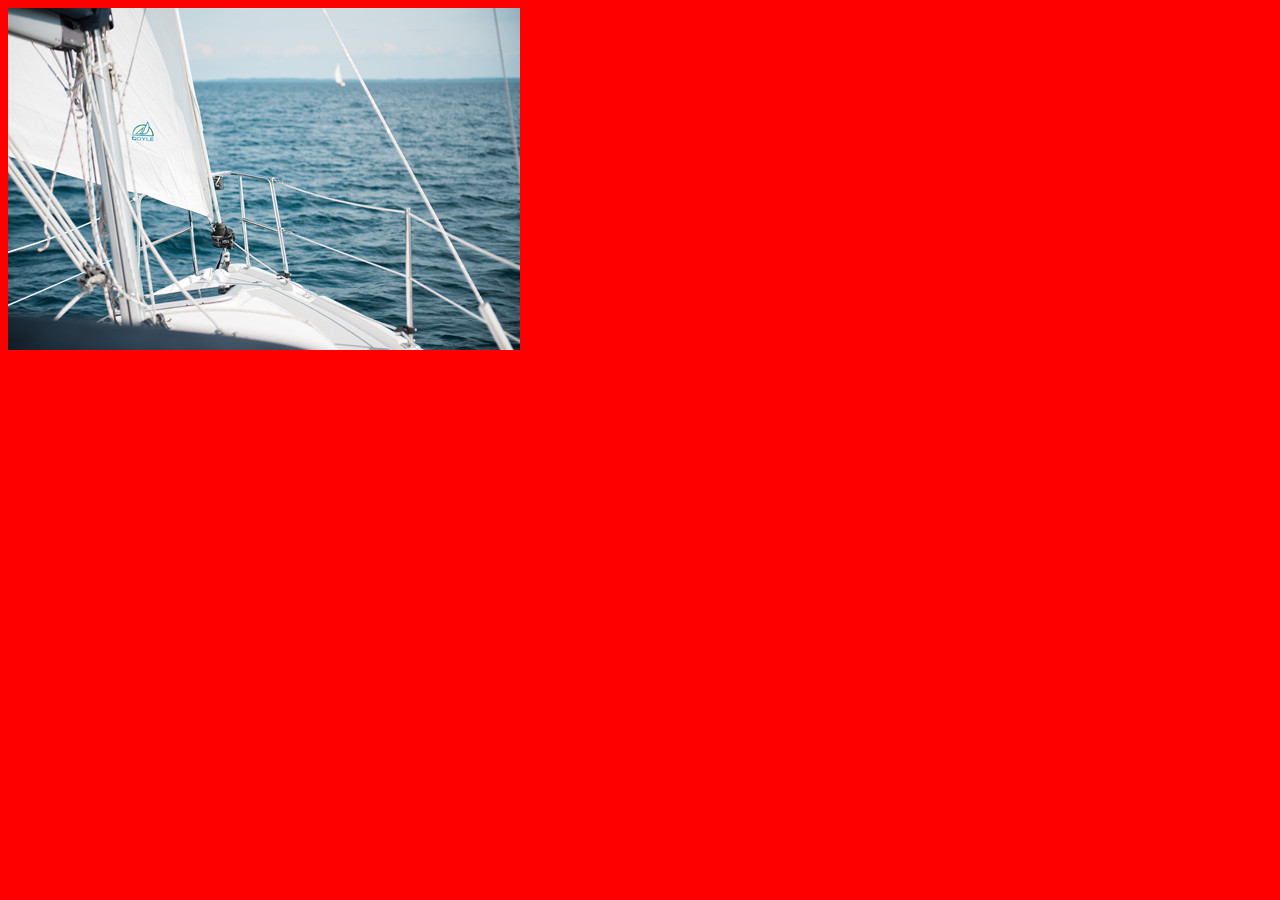
==== week1/index.html @ 35efe08e "Made Background Red" ====
﻿<!doctype html>
<html class="no-js" lang="en">
    <head>
        <meta charset="utf-8">
        <meta http-equiv="x-ua-compatible" content="ie=edge">
        <title>About Me!</title>
        <meta name="description" content="">
        <meta name="viewport" content="width=device-width, initial-scale=1">

        <!-- External link (relative) to your main stylesheet -->
        <link rel="stylesheet" href="css/screen.css">

        <!-- External link (relative) to your javascript file -->
        <script src="js/index.js"></script>
    </head>
    <body>
        <!-- Add your site content here -->
        <!-- Relative URL image link example -->
        <img src="images/northport.jpg" alt="Northport" />
    </body>
</html>
---- week1/css/screen.css ----
/* Add your CSS below */

/* Example: adding a background color to the HTML body */
body {
  /* #ccc is shorthand HEX for a light grey */
  background: #ff0000;
}
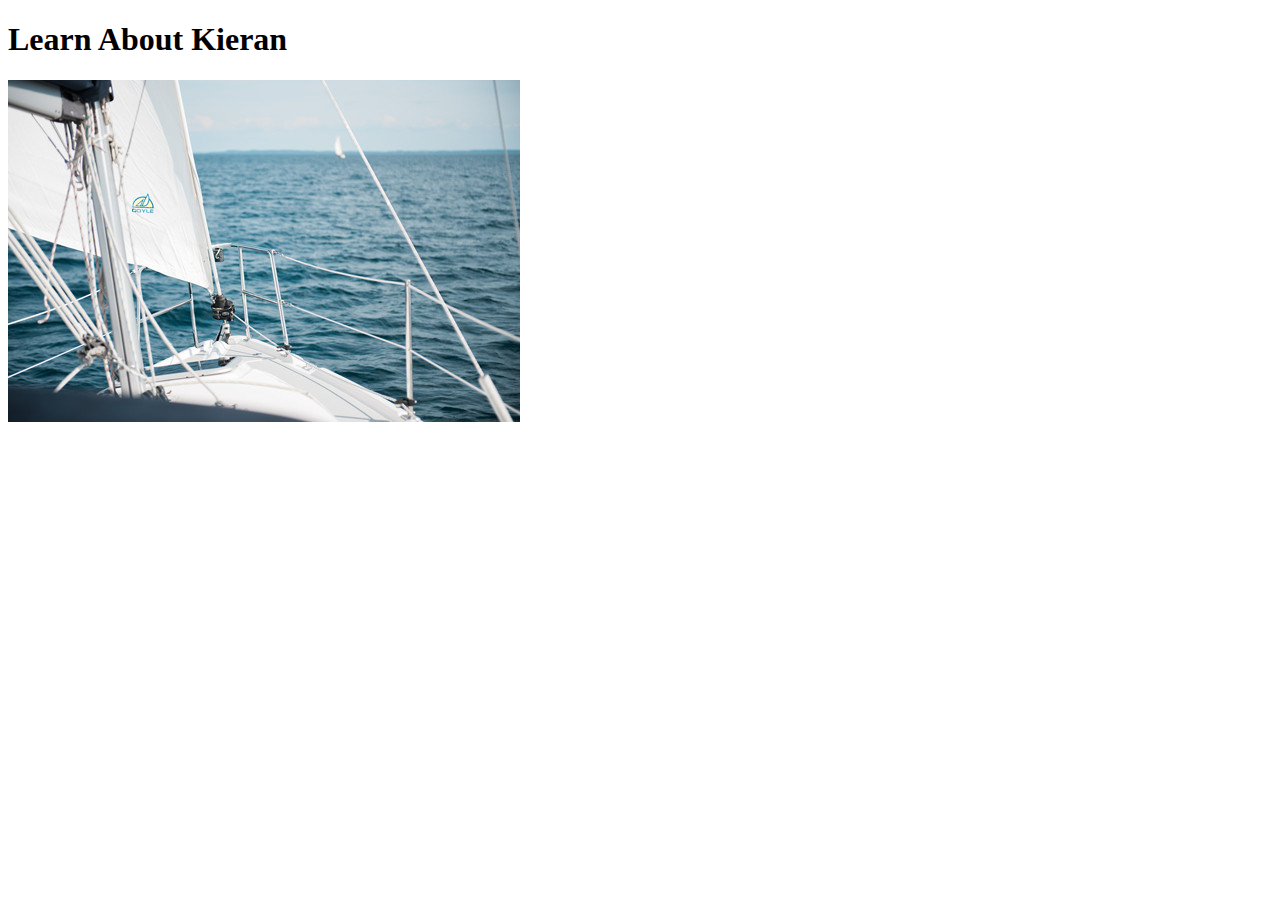
==== commit ca6a13c8: "Added header" ====
--- a/week1/index.html
+++ b/week1/index.html
@@ -14,7 +14,9 @@
         <script src="js/index.js"></script>
     </head>
     <body>
-        <!-- Add your site content here -->
+        <h1>
+            Learn About Kieran
+        </h1>
         <!-- Relative URL image link example -->
         <img src="images/northport.jpg" alt="Northport" />
     </body>
--- a/week1/css/screen.css
+++ b/week1/css/screen.css
@@ -3,5 +3,5 @@
 /* Example: adding a background color to the HTML body */
 body {
   /* #ccc is shorthand HEX for a light grey */
-  background: #ff0000;
+  background: #ffffff;
 }
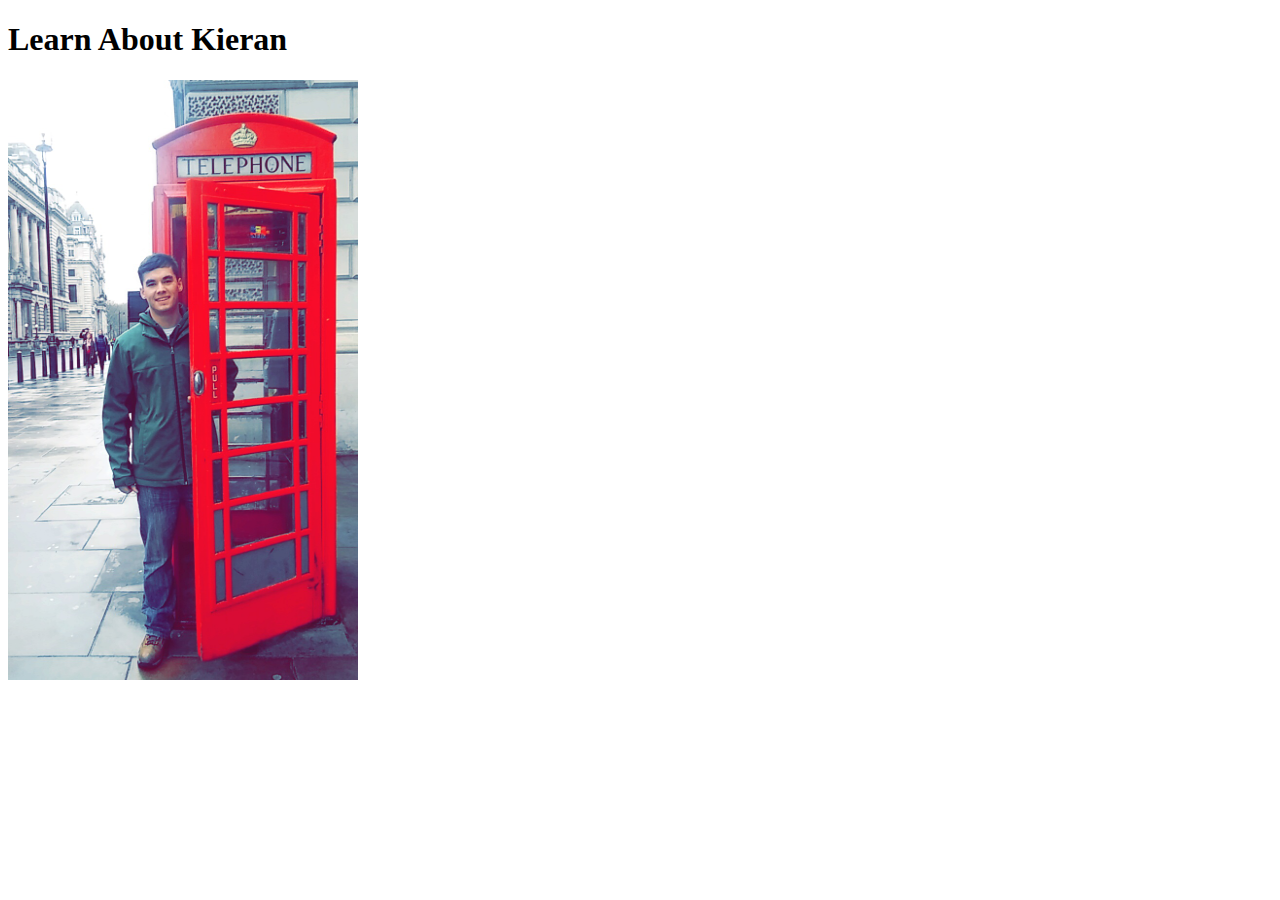
==== commit a35d06bd: "updated index" ====
--- a/week1/index.html
+++ b/week1/index.html
@@ -14,10 +14,15 @@
         <script src="js/index.js"></script>
     </head>
     <body>
-        <h1>
-            Learn About Kieran
-        </h1>
+        <div>
+            <row >
+                <h1>
+                    Learn About Kieran
+                </h1>
+            </row>   
+        </div>
+        
         <!-- Relative URL image link example -->
-        <img src="images/northport.jpg" alt="Northport" />
+        <img src="images/my_pic.jpg" alt="ProfilePic" height="600" width="350"/>
     </body>
 </html>
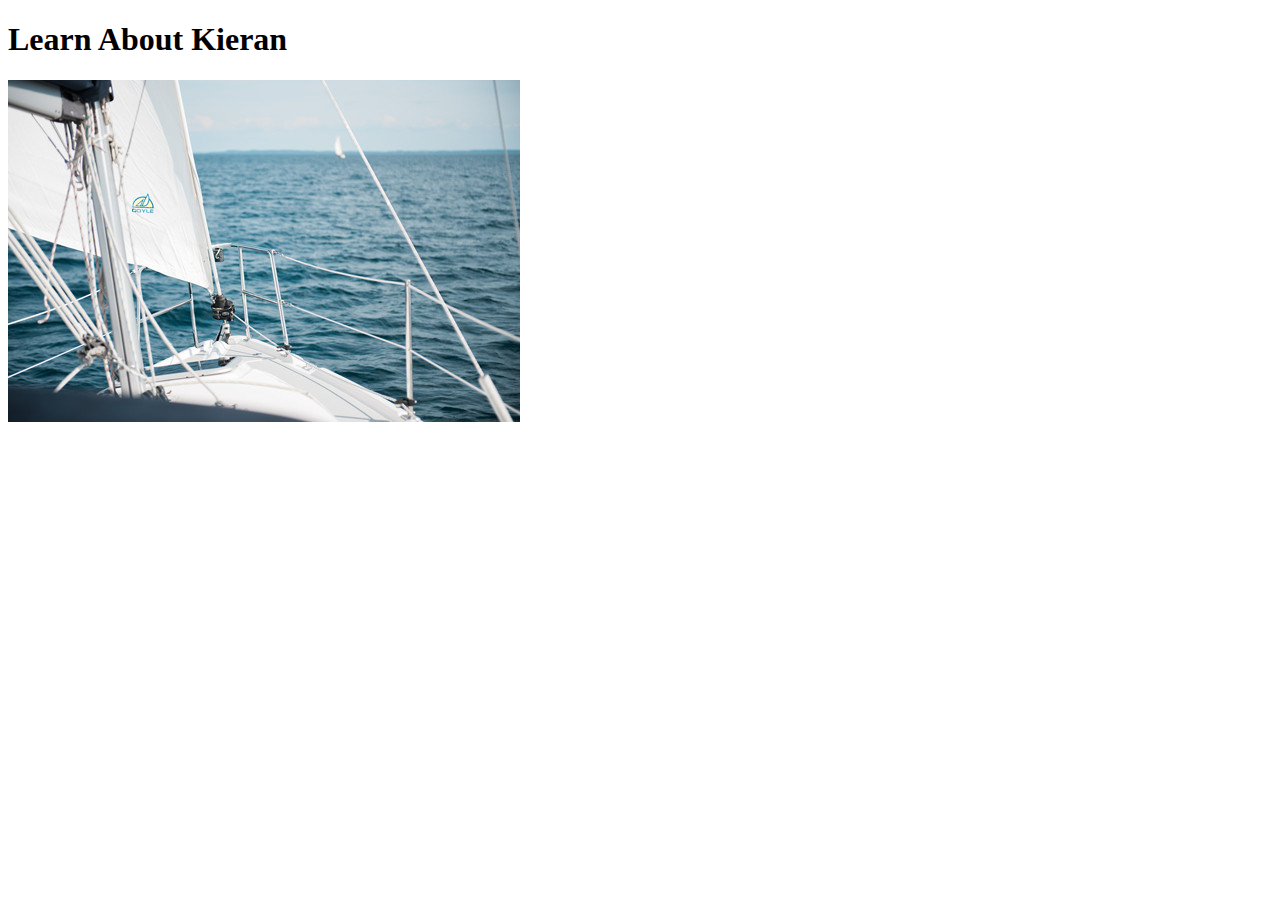
==== commit 2c807d6b: "Merge branch 'master' of https://github.com/hallkier/mi349fs16" ====
--- a/week1/index.html
+++ b/week1/index.html
@@ -14,15 +14,10 @@
         <script src="js/index.js"></script>
     </head>
     <body>
-        <div>
-            <row >
-                <h1>
-                    Learn About Kieran
-                </h1>
-            </row>   
-        </div>
-        
+        <h1>
+            Learn About Kieran
+        </h1>
         <!-- Relative URL image link example -->
-        <img src="images/my_pic.jpg" alt="ProfilePic" height="600" width="350"/>
+        <img src="images/northport.jpg" alt="Northport" />
     </body>
 </html>
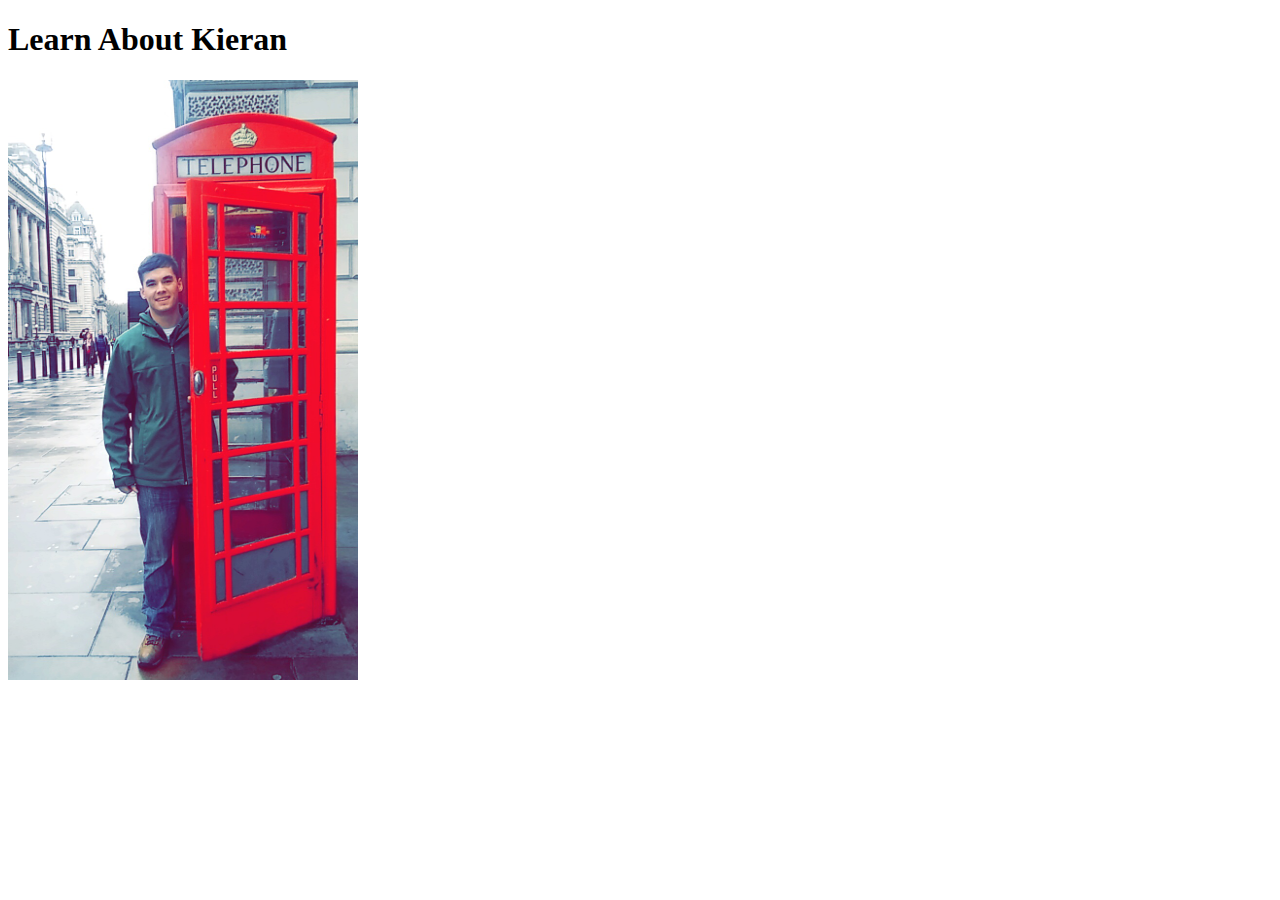
==== commit 8ee28893: "Merge branch 'master' of https://github.com/hallkier/mi349fs16" ====
--- a/week1/index.html
+++ b/week1/index.html
@@ -14,10 +14,15 @@
         <script src="js/index.js"></script>
     </head>
     <body>
-        <h1>
-            Learn About Kieran
-        </h1>
+        <div>
+            <row >
+                <h1>
+                    Learn About Kieran
+                </h1>
+            </row>   
+        </div>
+        
         <!-- Relative URL image link example -->
-        <img src="images/northport.jpg" alt="Northport" />
+        <img src="images/my_pic.jpg" alt="ProfilePic" height="600" width="350"/>
     </body>
 </html>
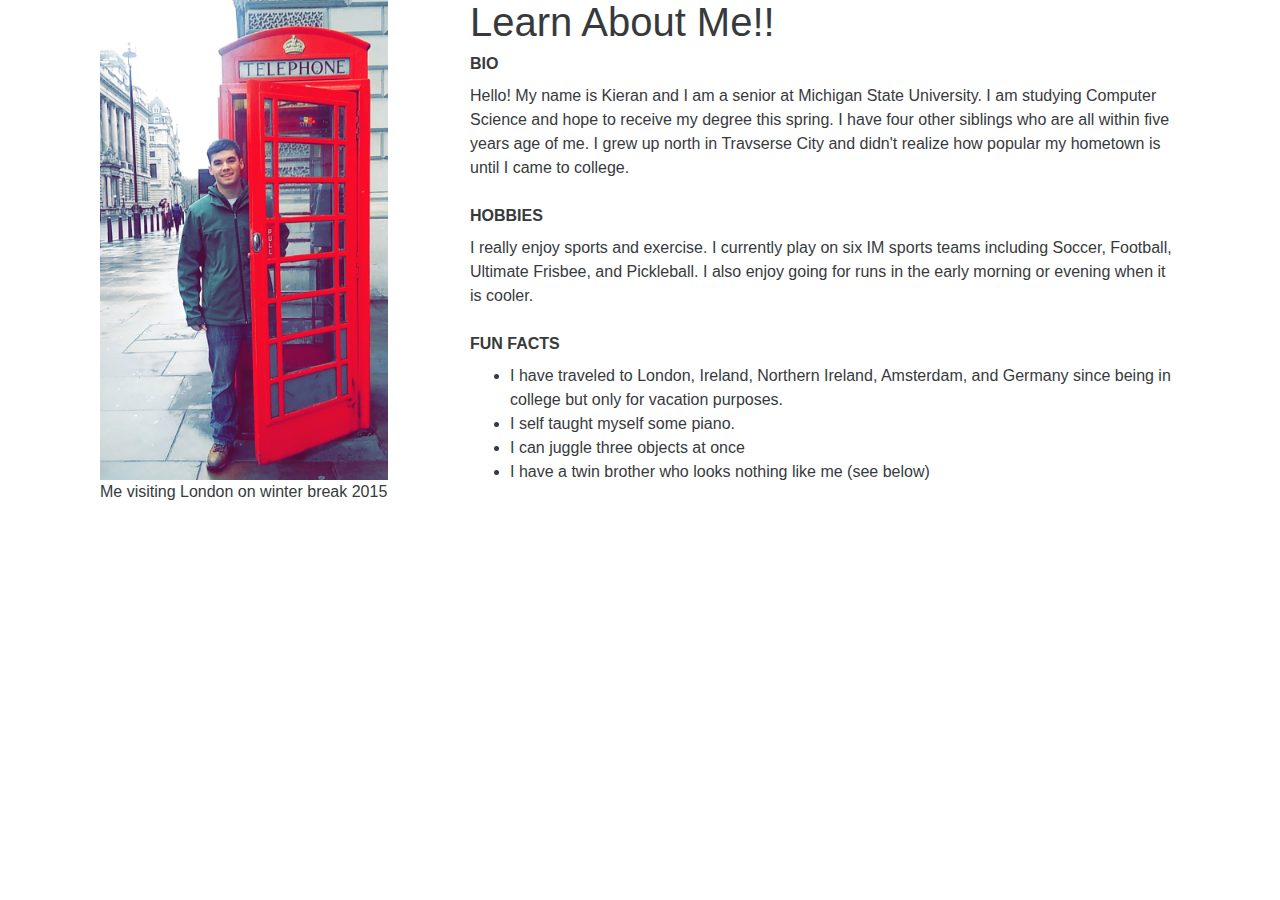
==== commit d965939a: "Updated info page" ====
--- a/week1/index.html
+++ b/week1/index.html
@@ -9,20 +9,59 @@
 
         <!-- External link (relative) to your main stylesheet -->
         <link rel="stylesheet" href="css/screen.css">
+        <link rel="stylesheet" href="css/bootstrap.css" />
 
         <!-- External link (relative) to your javascript file -->
         <script src="js/index.js"></script>
     </head>
     <body>
-        <div>
-            <row >
-                <h1>
-                    Learn About Kieran
-                </h1>
-            </row>   
+        <div class="container">
+            <div class="col-xl-4">
+                <img src="images/my_profile_pic.jpg" alt="ProfilePic" height="480" width="288" />
+                <label>Me visiting London on winter break 2015</label>
+            </div> 
+            <div class="col-xl-8">
+                <header>
+                    <h1>
+                        Learn About Me!!
+                    </h1>
+                </header>
+                <label class="font-weight-bold">
+                    BIO
+                </label>
+                <div>
+                    Hello! My name is Kieran and I am a senior at Michigan State University. 
+                    I am studying Computer Science and hope to receive my degree this spring.
+                    I have four other siblings who are all within five years age of me. I grew 
+                    up north in Travserse City and didn't realize how popular my hometown is until I came to college. 
+                </div>
+                <br/>
+                <label class="font-weight-bold">
+                    HOBBIES
+                </label>
+                <div>
+                    I really enjoy sports and exercise. I currently play on six IM sports teams including Soccer, Football,
+                    Ultimate Frisbee, and Pickleball. I also enjoy going for runs in the early morning or evening when it
+                    is cooler.
+                </div>
+                <br/>
+                <label class="font-weight-bold">
+                    FUN FACTS
+                </label>
+                <div>
+                    <ul>
+                        <li>I have traveled to London, Ireland, Northern Ireland, Amsterdam, and Germany since being in college
+                    but only for vacation purposes. </li>
+                        <li>I self taught myself some piano.</li>
+                        <li>I can juggle three objects at once</li>
+                        <li>I have a twin brother who looks nothing like me (see below)</li>
+                    </ul>
+                    
+                </div>
+            </div>
+           
         </div>
-        
         <!-- Relative URL image link example -->
-        <img src="images/my_pic.jpg" alt="ProfilePic" height="600" width="350"/>
+       
     </body>
 </html>
--- a/week1/css/screen.css
+++ b/week1/css/screen.css
@@ -3,5 +3,6 @@
 /* Example: adding a background color to the HTML body */
 body {
   /* #ccc is shorthand HEX for a light grey */
-  background: #ffffff;
+  background: #356b59;
+  
 }
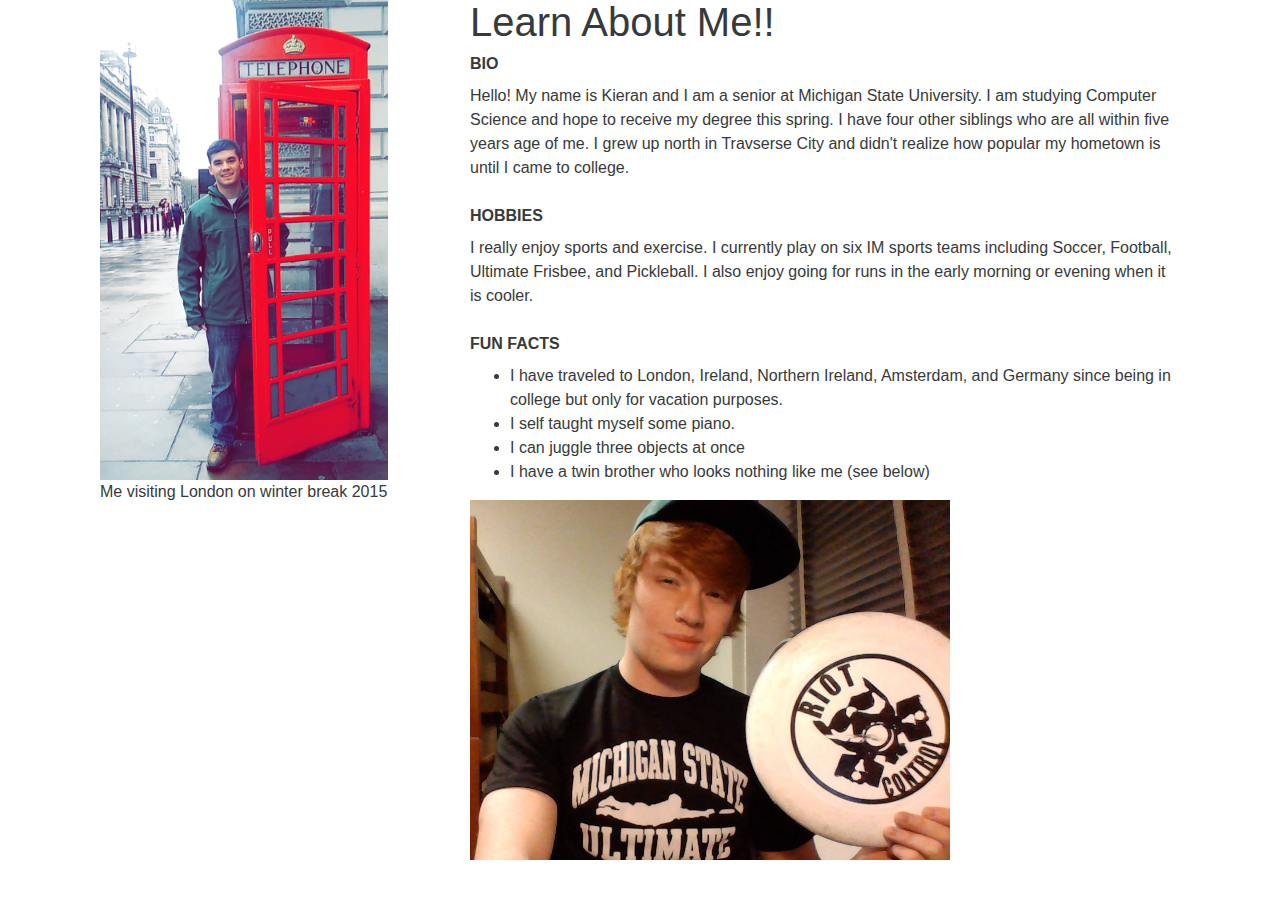
==== commit 6c46be75: "Updated text with pictures and information" ====
--- a/week1/index.html
+++ b/week1/index.html
@@ -56,7 +56,7 @@
                         <li>I can juggle three objects at once</li>
                         <li>I have a twin brother who looks nothing like me (see below)</li>
                     </ul>
-                    
+                    <img src="images/sean_pic.jpg" alt="Brother" height="360" width="480" />
                 </div>
             </div>
            
